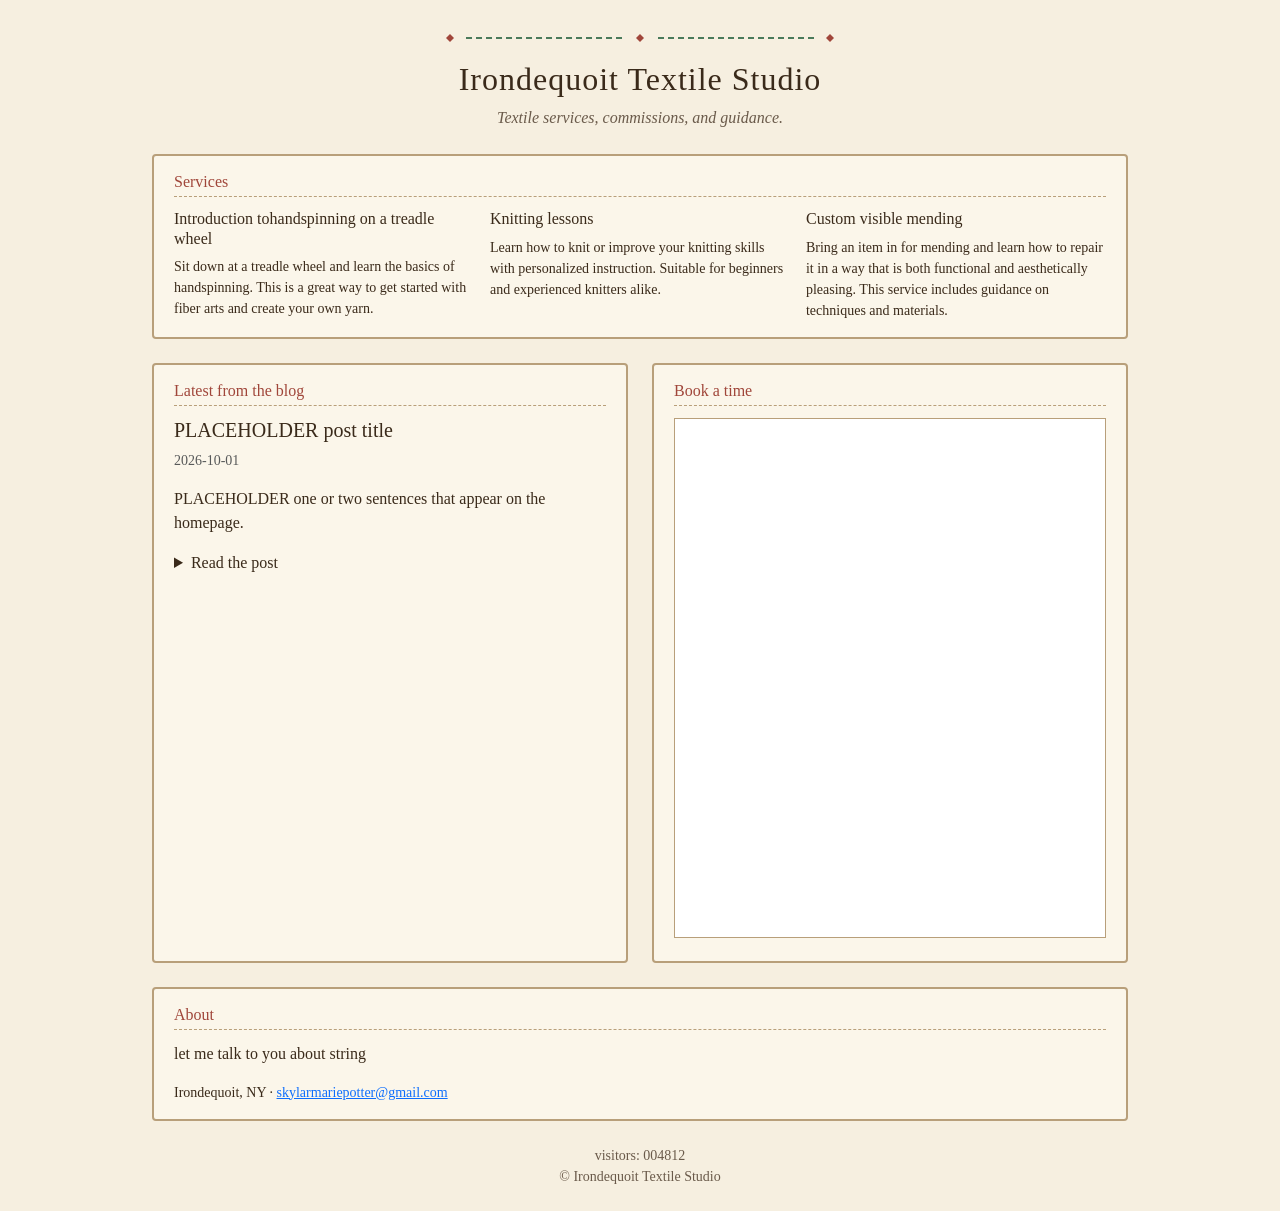
==== docs/index.html @ 23b2ffe8 "commit" ====
<!doctype html>
<html lang="en">
<head>
  <meta charset="utf-8">
  <meta name="viewport" content="width=device-width, initial-scale=1">
  <title>Irondequoit Textile Studio | Textile services, commissions, and guidance.</title>
  <meta name="description" content="Explore original textile art, professional mending and sewing commissions, and personalized textile instruction. Offering knitting lessons, tutoring, and creative guidance to help you make, mend, and create with textiles.">
  <meta name="keywords" content="Textile art, fiber arts, handmade textiles, textile artist, textile design, creative sewing, sewing commissions, custom sewing, clothing mending, visible mending, garment repair, textile restoration, knitting lessons, knitting classes, knitting instruction, knitting tutor, fiber arts instruction, sewing lessons, textile workshops, handcraft tutoring, needlework, traditional crafts, creative textiles, handmade art">
  <link rel="canonical" href="https://skylarpotter.github.io/textile-site/">
  <meta property="og:title" content="Irondequoit Textile Studio">
  <meta property="og:description" content="Explore original textile art, professional mending and sewing commissions, and personalized textile instruction. Offering knitting lessons, tutoring, and creative guidance to help you make, mend, and create with textiles.">
  <meta property="og:url" content="https://skylarpotter.github.io/textile-site/">
  <meta property="og:type" content="website">
  <script type="application/ld+json">{"@context": "https://schema.org", "@type": "LocalBusiness", "address": {"@type": "PostalAddress", "addressLocality": "Irondequoit, NY"}, "description": "Explore original textile art, professional mending and sewing commissions, and personalized textile instruction. Offering knitting lessons, tutoring, and creative guidance to help you make, mend, and create with textiles.", "email": "skylarmariepotter@gmail.com", "name": "Irondequoit Textile Studio", "url": "https://skylarpotter.github.io/textile-site/"}</script>
  <link href="https://cdn.jsdelivr.net/npm/bootstrap@5.3.3/dist/css/bootstrap.min.css" rel="stylesheet">
  <link rel="stylesheet" href="static/style.css">
</head>
<body class="theme-textile">
<div class="container py-4 site-wrap">

  <header class="text-center mb-4">
    
    <svg class="stitch-banner" viewBox="0 0 400 28" aria-hidden="true">
      <g fill="#a0463a">
        <path d="M6 14 l4 -4 l4 4 l-4 4z"/>
        <path d="M196 14 l4 -4 l4 4 l-4 4z"/>
        <path d="M386 14 l4 -4 l4 4 l-4 4z"/>
      </g>
      <line x1="26" y1="14" x2="182" y2="14" stroke="#4a7a5a" stroke-width="2" stroke-dasharray="6 4"/>
      <line x1="218" y1="14" x2="374" y2="14" stroke="#4a7a5a" stroke-width="2" stroke-dasharray="6 4"/>
    </svg>
    
    <h1 class="site-title">Irondequoit Textile Studio</h1>
    <p class="tagline">Textile services, commissions, and guidance.</p>
  </header>

  <section class="panel services mb-4" aria-labelledby="services-h">
    <h2 id="services-h" class="panel-title">Services</h2>
    <div class="row g-3">
      
      <div class="col-md-4">
        <h3 class="h6">Introduction tohandspinning on a treadle wheel</h3>
        <p class="small mb-0">Sit down at a treadle wheel and learn the basics of handspinning. This is a great way to get started with fiber arts and create your own yarn.</p>
      </div>
      
      <div class="col-md-4">
        <h3 class="h6">Knitting lessons</h3>
        <p class="small mb-0">Learn how to knit or improve your knitting skills with personalized instruction. Suitable for beginners and experienced knitters alike.</p>
      </div>
      
      <div class="col-md-4">
        <h3 class="h6">Custom visible mending</h3>
        <p class="small mb-0">Bring an item in for mending and learn how to repair it in a way that is both functional and aesthetically pleasing. This service includes guidance on techniques and materials.</p>
      </div>
      
    </div>
  </section>

  <div class="row g-4">
    <div class="col-lg-6">
      <section class="panel h-100" aria-labelledby="blog-h">
        <h2 id="blog-h" class="panel-title">Latest from the blog</h2>
        
          <h3 class="h5">PLACEHOLDER post title</h3>
          <p class="small text-muted">2026-10-01</p>
          <p>PLACEHOLDER one or two sentences that appear on the homepage.</p>
          <details>
            <summary>Read the post</summary>
            <div class="post-body"><p>PLACEHOLDER body of the post. Write normal markdown here: <strong>bold</strong>, <em>italic</em>, lists, and links all work.</p></div>
          </details>
        
      </section>
    </div>

    <div class="col-lg-6">
      <section class="panel h-100" aria-labelledby="book-h">
        <h2 id="book-h" class="panel-title">Book a time</h2>
        <iframe class="booking-frame" src="https://calendar.app.google/QRPuq48E1NarMvy46"
                title="Booking calendar" loading="lazy"></iframe>
      </section>
    </div>
  </div>

  <section class="panel mt-4" aria-labelledby="about-h">
    <h2 id="about-h" class="panel-title">About</h2>
    <p>let me talk to you about string</p>
    <p class="small mb-0">
      Irondequoit, NY &middot; <a href="mailto:skylarmariepotter@gmail.com">skylarmariepotter@gmail.com</a>
    </p>
  </section>

  <footer class="text-center small mt-4 site-footer">
    <div>visitors: 004812</div>
    <div>&copy; Irondequoit Textile Studio</div>
  </footer>
</div>
</body>
</html>
---- docs/static/style.css ----
/* ---- Theme colors: change these to restyle the whole site ---- */
body.theme-textile {
  --page-bg: #f6efe0;
  --panel-bg: #fbf6ea;
  --ink: #3a2a1a;
  --muted: #6a5a4a;
  --accent: #a0463a;
  --border: #b89f7a;
  --font: Georgia, "Times New Roman", serif;
}
body.theme-tech {
  --page-bg: #d9d4c5;
  --panel-bg: #ece8dc;
  --ink: #2b2b2b;
  --muted: #5a5a5a;
  --accent: #2b3a4a;
  --border: #8a8576;
  --font: "Courier New", Courier, monospace;
}

/* ---- Layout basics ---- */
body { background: var(--page-bg); color: var(--ink); font-family: var(--font); }
.site-wrap { max-width: 1000px; }
.panel {
  background: var(--panel-bg);
  border: 2px solid var(--border);
  border-radius: 4px;
  padding: 1rem 1.25rem;
}
.panel-title {
  font-size: 1rem;
  color: var(--accent);
  border-bottom: 1px dashed var(--border);
  padding-bottom: 0.3rem;
  margin-bottom: 0.75rem;
}
.site-title { font-size: 2rem; letter-spacing: 1px; color: var(--ink); }
.tagline { color: var(--muted); font-style: italic; }
.booking-frame { width: 100%; height: 520px; border: 1px solid var(--border); background: #fff; }
.post-body img { max-width: 100%; height: auto; }
.site-footer { color: var(--muted); }

/* ---- Textile: embroidery banner, centered ---- */
.stitch-banner {
  display: block;
  width: 100%;
  max-width: 400px;
  height: 28px;
  margin: 0 auto 0.5rem;
}

/* ---- Tech: console strip with LEDs ---- */
.console-strip { display: flex; justify-content: center; gap: 8px; margin-bottom: 0.5rem; }
.led { width: 10px; height: 10px; border-radius: 50%; display: inline-block; }
.led.on { background: #3a9a3a; }
.led.warn { background: #d9a020; }
.led.off { background: #c03030; }
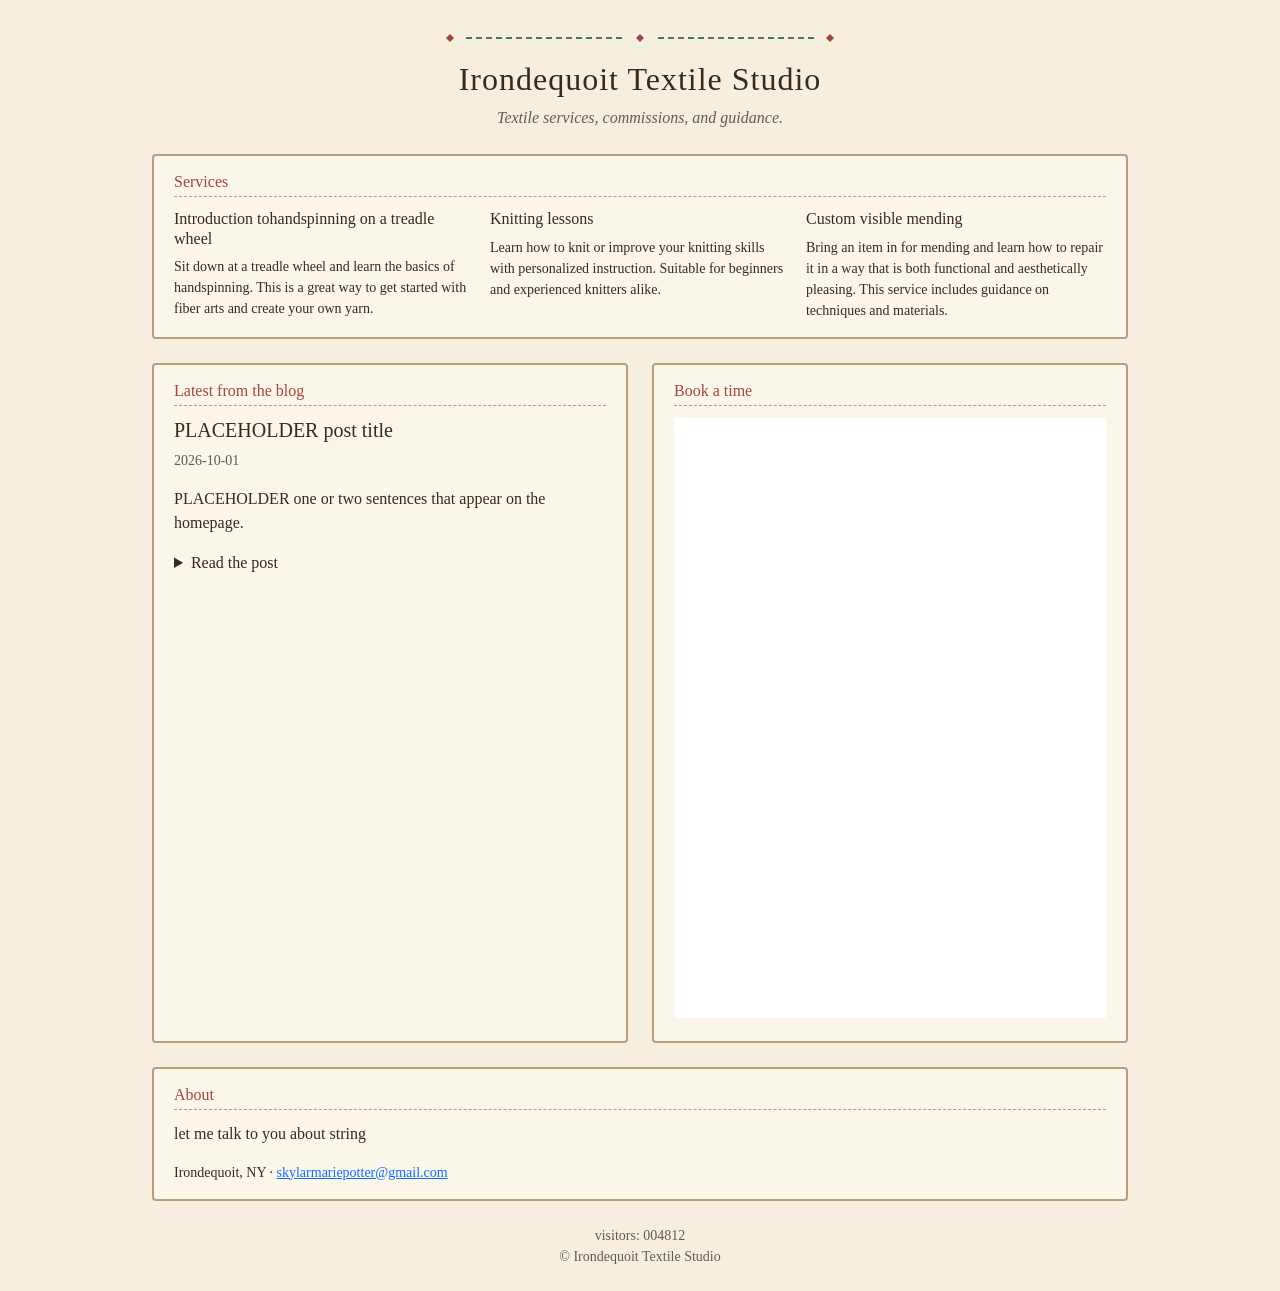
==== commit a29cb2b7: "se" ====
--- a/docs/index.html
+++ b/docs/index.html
@@ -75,8 +75,8 @@
     <div class="col-lg-6">
       <section class="panel h-100" aria-labelledby="book-h">
         <h2 id="book-h" class="panel-title">Book a time</h2>
-        <iframe class="booking-frame" src="https://calendar.app.google/QRPuq48E1NarMvy46"
-                title="Booking calendar" loading="lazy"></iframe>
+        <iframe class="booking-frame" src="https://calendar.google.com/calendar/appointments/schedules/AcZssZ1aSEs3jrz72lv_9qh4PO-4H4s1akYemALsdb39g2axU_FpZSwRafAO8lcbj33YokyJi-iZAWWL?gv=true"
+                title="Booking calendar"></iframe>
       </section>
     </div>
   </div>
--- a/docs/static/style.css
+++ b/docs/static/style.css
@@ -36,7 +36,7 @@
 }
 .site-title { font-size: 2rem; letter-spacing: 1px; color: var(--ink); }
 .tagline { color: var(--muted); font-style: italic; }
-.booking-frame { width: 100%; height: 520px; border: 1px solid var(--border); background: #fff; }
+.booking-frame { width: 100%; height: 600px; border: 0; background: #fff; }
 .post-body img { max-width: 100%; height: auto; }
 .site-footer { color: var(--muted); }
 
